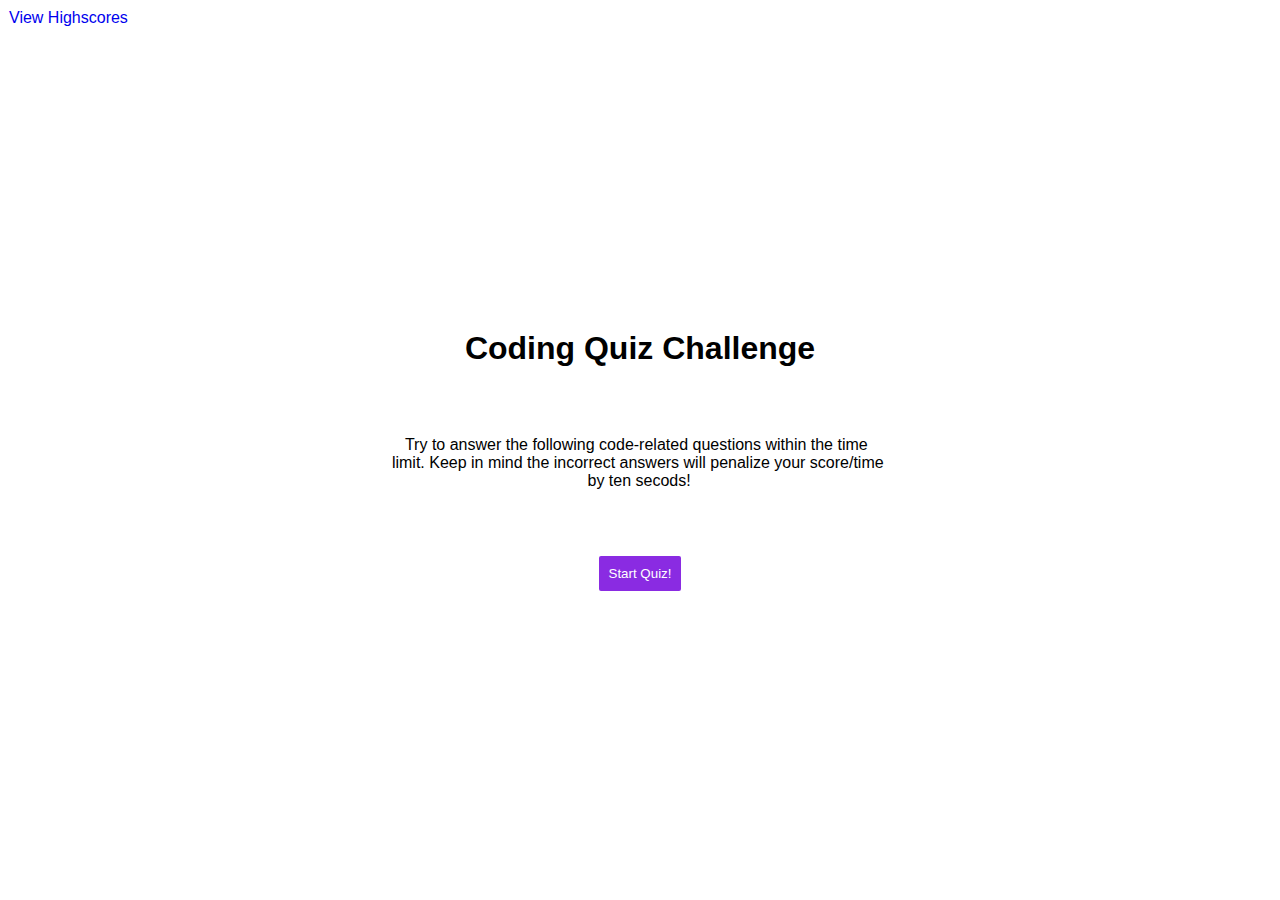
==== index.html @ 1dc09e51 "Landing page now disappears when click button" ====
<!DOCTYPE html>
<html lang="en">

<head>
    <meta charset="UTF-8">
    <meta name="viewport" content="width=device-width, initial-scale=1.0">
    <link rel="stylesheet" href="/styles.css">
    <title>Awesome Quizz App</title>
</head>

<body>
    <!-- Highscore navigation -->
    <header>
        <a href="/highscores.html">View Highscores</a>
    </header>
    <!-- Landing page with title and instructions -->
    <div class="landing-Page">
        <h1>
            Coding Quiz Challenge
        </h1>
        <p>
            <pre>   Try to answer the following code-related questions within the time
limit. Keep in mind the incorrect answers will penalize your score/time 
                                            by ten secods!
            </pre>
        </p>
        <button class="start-Quiz">Start Quiz!</button>
    </div>
    <script src="/asset/script.js" defer></script>
</body>
</html>
---- styles.css ----
* {
    font-family: Arial, Helvetica, sans-serif;
}
/* header {
    position: absolute;
} */
a {
    position: absolute;
    text-decoration: none;
    top: 1vh;
    left: 1vh;
}

body {
    margin: 0;
    padding: 0;
    display: flex;
    justify-content: center;
    align-items: center;
    min-height: 100vh;
}
.landing-Page {
    display: flex;
    flex-direction: column;
    align-items: center;
}
.start-Quiz {
    color: white;
    background-color: blueviolet;
    margin: 0;
    padding: 10px;
    border: none;
    border-radius: 2px;
}
.start-Quiz:hover {
    background-color: rgba(138, 43, 226, 0.7);
    cursor: pointer;
}
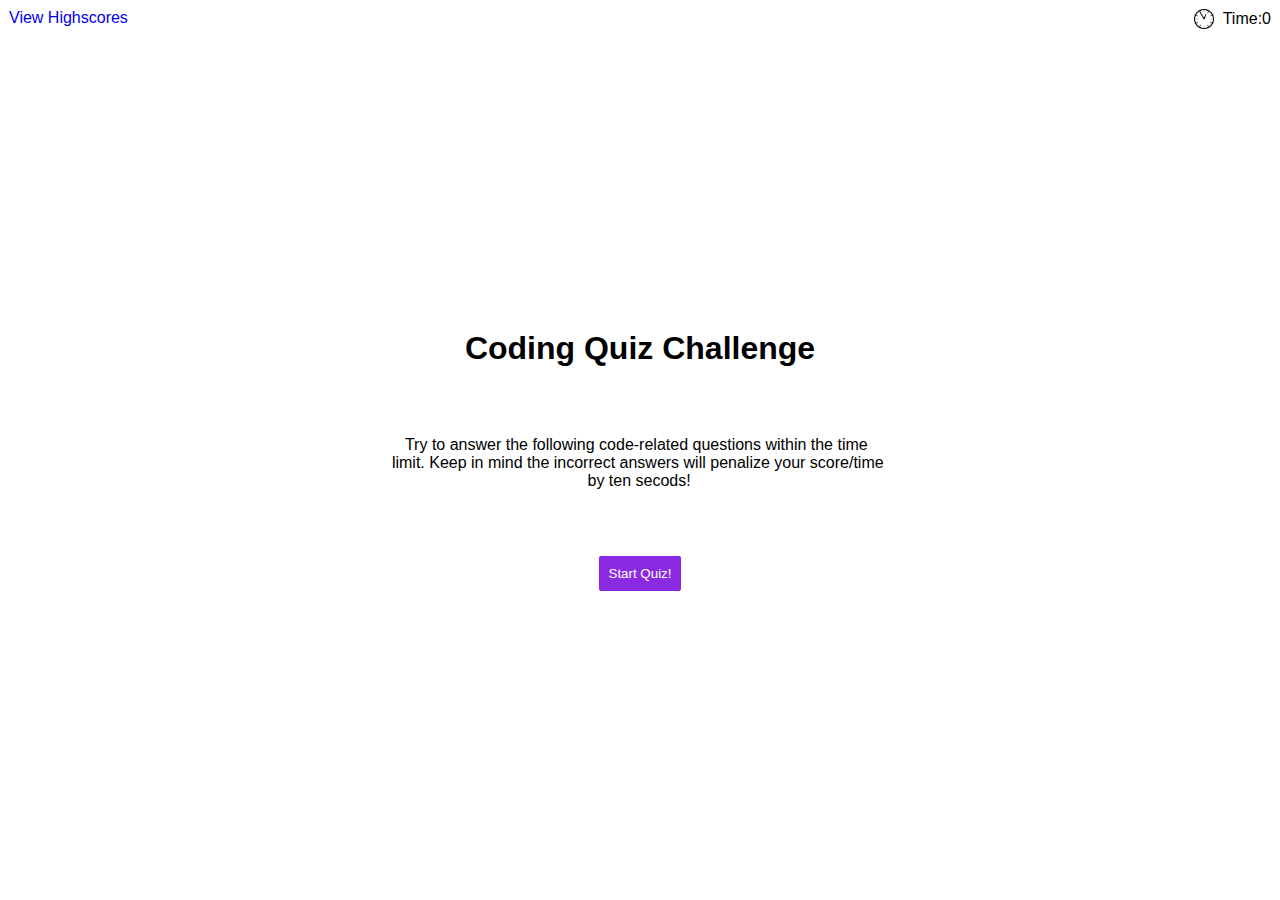
==== commit 2a151423: "Feature time added" ====
--- a/index.html
+++ b/index.html
@@ -4,14 +4,17 @@
 <head>
     <meta charset="UTF-8">
     <meta name="viewport" content="width=device-width, initial-scale=1.0">
-    <link rel="stylesheet" href="/styles.css">
+    <link rel="stylesheet" href="styles.css">
     <title>Awesome Quizz App</title>
 </head>
 
 <body>
     <!-- Highscore navigation -->
     <header>
-        <a href="/highscores.html">View Highscores</a>
+        <a href="highscores.html">View Highscores</a>
+        <div class="timer">
+            <img src="/asset/doc/Another-Clock.gif" type="gif"> Time: <span id="time">0</span>
+        </div>
     </header>
     <!-- Landing page with title and instructions -->
     <div class="landing-Page">
@@ -25,7 +28,24 @@
             </pre>
         </p>
         <button class="start-Quiz">Start Quiz!</button>
-    </div>
-    <script src="/asset/script.js" defer></script>
+        </div>
+        <!-- closing div on the correct section, previously this was causing everything to disappear -->
+        <div id="question-Page" class="hide">
+            <h2 id="question"></h2>
+            <div id="options"></div>
+        </div>
+        <!-- result page, ask for user input and local store the user score -->
+        <div id="result-page" class="hide">
+            <h2>Way to Go!</h2>
+            <p>Your final score is <span id="final-score"></span>.</p>
+            <p>
+                Enter your initials: <br>
+                <input type="text" id="initials" max="3">
+                <button id="submit">submit</button>
+            </p>
+        </div>
+    <!-- Reference the questions script -->
+    <script src="../asset/questions.js" defer></script>
+    <script src="../asset/script.js" defer></script>
 </body>
 </html>--- a/styles.css
+++ b/styles.css
@@ -35,4 +35,56 @@
 .start-Quiz:hover {
     background-color: rgba(138, 43, 226, 0.7);
     cursor: pointer;
+}
+.hide {
+    display: none;
+}
+#question {
+    font-size: 150%;
+}
+/* button styling */
+.quizButton {
+    display: flex;
+    color: white;
+    background-color: blueviolet;
+    margin: 1%;
+    border-radius: 4px;
+    /* animation transition */
+    transition: 300ms;
+}
+.quizButton:hover {
+    cursor: pointer;
+    padding: 1.5%;
+    transition: 300ms;
+    font-size: large;
+    font-weight: bolder;
+}
+.quizButton:active {
+    background-color: rgba(138, 43, 226, 0.7);
+}
+#correct-answer-highlight {
+    background-color: green;
+}
+#wrong-answer-highlight{
+    background-color: red;
+}
+#submit {
+    background-color: blueviolet;
+    color: white;
+    margin: 1%;
+    padding: 3%;
+    border: none;
+
+}
+.timer {
+    position: absolute;
+    display: flex;
+    align-items: center;
+    top: 1vh;
+    right: 1vh;
+}
+.timer img {
+    margin-right: 1vh;
+    height: 20px;
+    width: 20px;
 }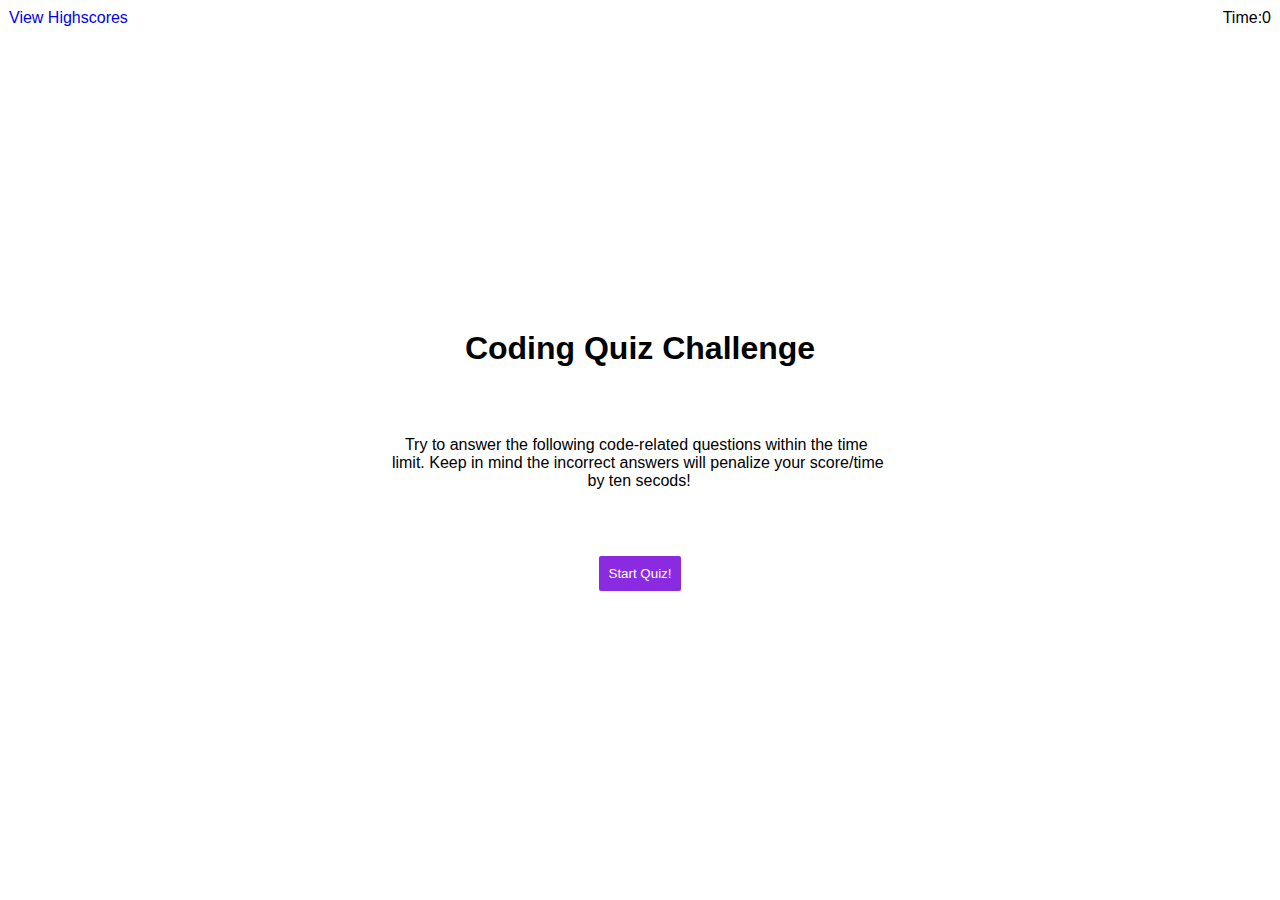
==== commit 49b264a6: "Added highscore object array" ====
--- a/index.html
+++ b/index.html
@@ -13,7 +13,7 @@
     <header>
         <a href="highscores.html">View Highscores</a>
         <div class="timer">
-            <img src="/asset/doc/Another-Clock.gif" type="gif"> Time: <span id="time">0</span>
+            Time: <span id="time">0</span>
         </div>
     </header>
     <!-- Landing page with title and instructions -->
--- a/styles.css
+++ b/styles.css
@@ -83,8 +83,3 @@
     top: 1vh;
     right: 1vh;
 }
-.timer img {
-    margin-right: 1vh;
-    height: 20px;
-    width: 20px;
-}